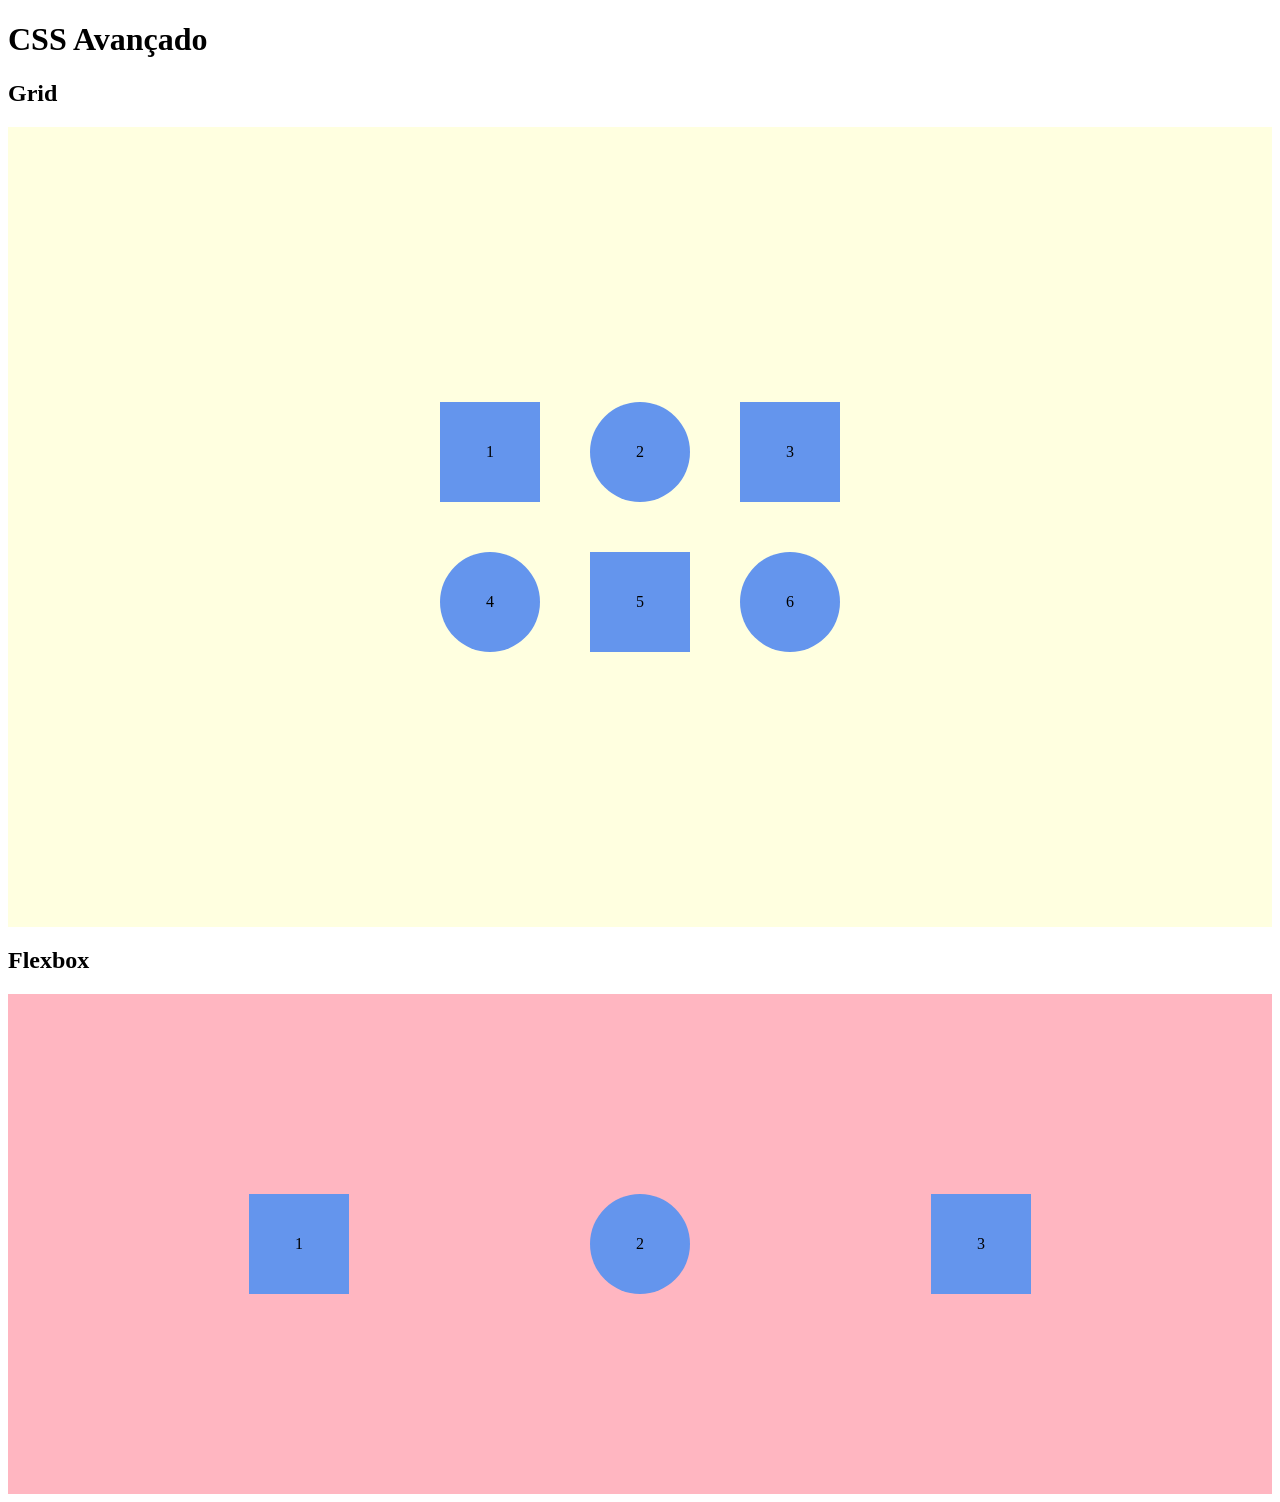
==== m12_CSS-Avancado/index.html @ 39a85029 "End "Mod12 - CSS Avançado"" ====
<!DOCTYPE html>
<html lang="en">
    <head>
        <meta charset="UTF-8" />
        <meta http-equiv="X-UA-Compatible" content="IE=edge" />
        <meta name="viewport" content="width=device-width, initial-scale=1.0" />
        <link rel="stylesheet" href="style.css" />
        <title>CSS Avançado</title>
    </head>
    <body>
        <h1>CSS Avançado</h1>
        <h2>Grid</h2>
        <div class="containerGrid">
            <div class="square">1</div>
            <div class="circle">2</div>
            <div class="square">3</div>
            <div class="circle">4</div>
            <div class="square">5</div>
            <div class="circle">6</div>
        </div>
        <h2>Flexbox</h2>
        <div class="container">
            <div class="square">1</div>
            <div class="circle">2</div>
            <div class="square">3</div>
        </div>
    </body>
</html>
---- m12_CSS-Avancado/style.css ----
:root {
    --size: 100px;
    --azul: cornflowerblue;
    --margin: 10px;
}

* {
    box-sizing: border-box;
}

.containerGrid {
    background-color: lightyellow;
    height: 800px;

    display: grid;
    grid-template-rows: auto auto;
    grid-template-columns: auto auto auto;
    gap: 50px;

    justify-items: center;
    align-items: center;

    justify-content: center;
    align-content: center;
}

.container {
    background-color: lightpink;
    height: 500px;

    display: flex;
    flex-wrap: wrap;

    justify-content: space-evenly;
    align-items: center;
}

div {
    /* display: inline-block; */

    text-align: center;
    line-height: var(--size);
}

div.square {
    width: var(--size);
    height: var(--size);
    background-color: var(--azul);
    /* margin: var(--margin); */

    /* transform: rotate(45deg); */
    /* transform: scale(0.25); */
    /* transform: skew(-15deg, -15deg); */
    /* transform: translate(-50%, -50%); */
}

div.circle {
    width: var(--size);
    height: var(--size);
    background-color: var(--azul);
    /* margin: var(--margin); */

    border-radius: 50%;
}
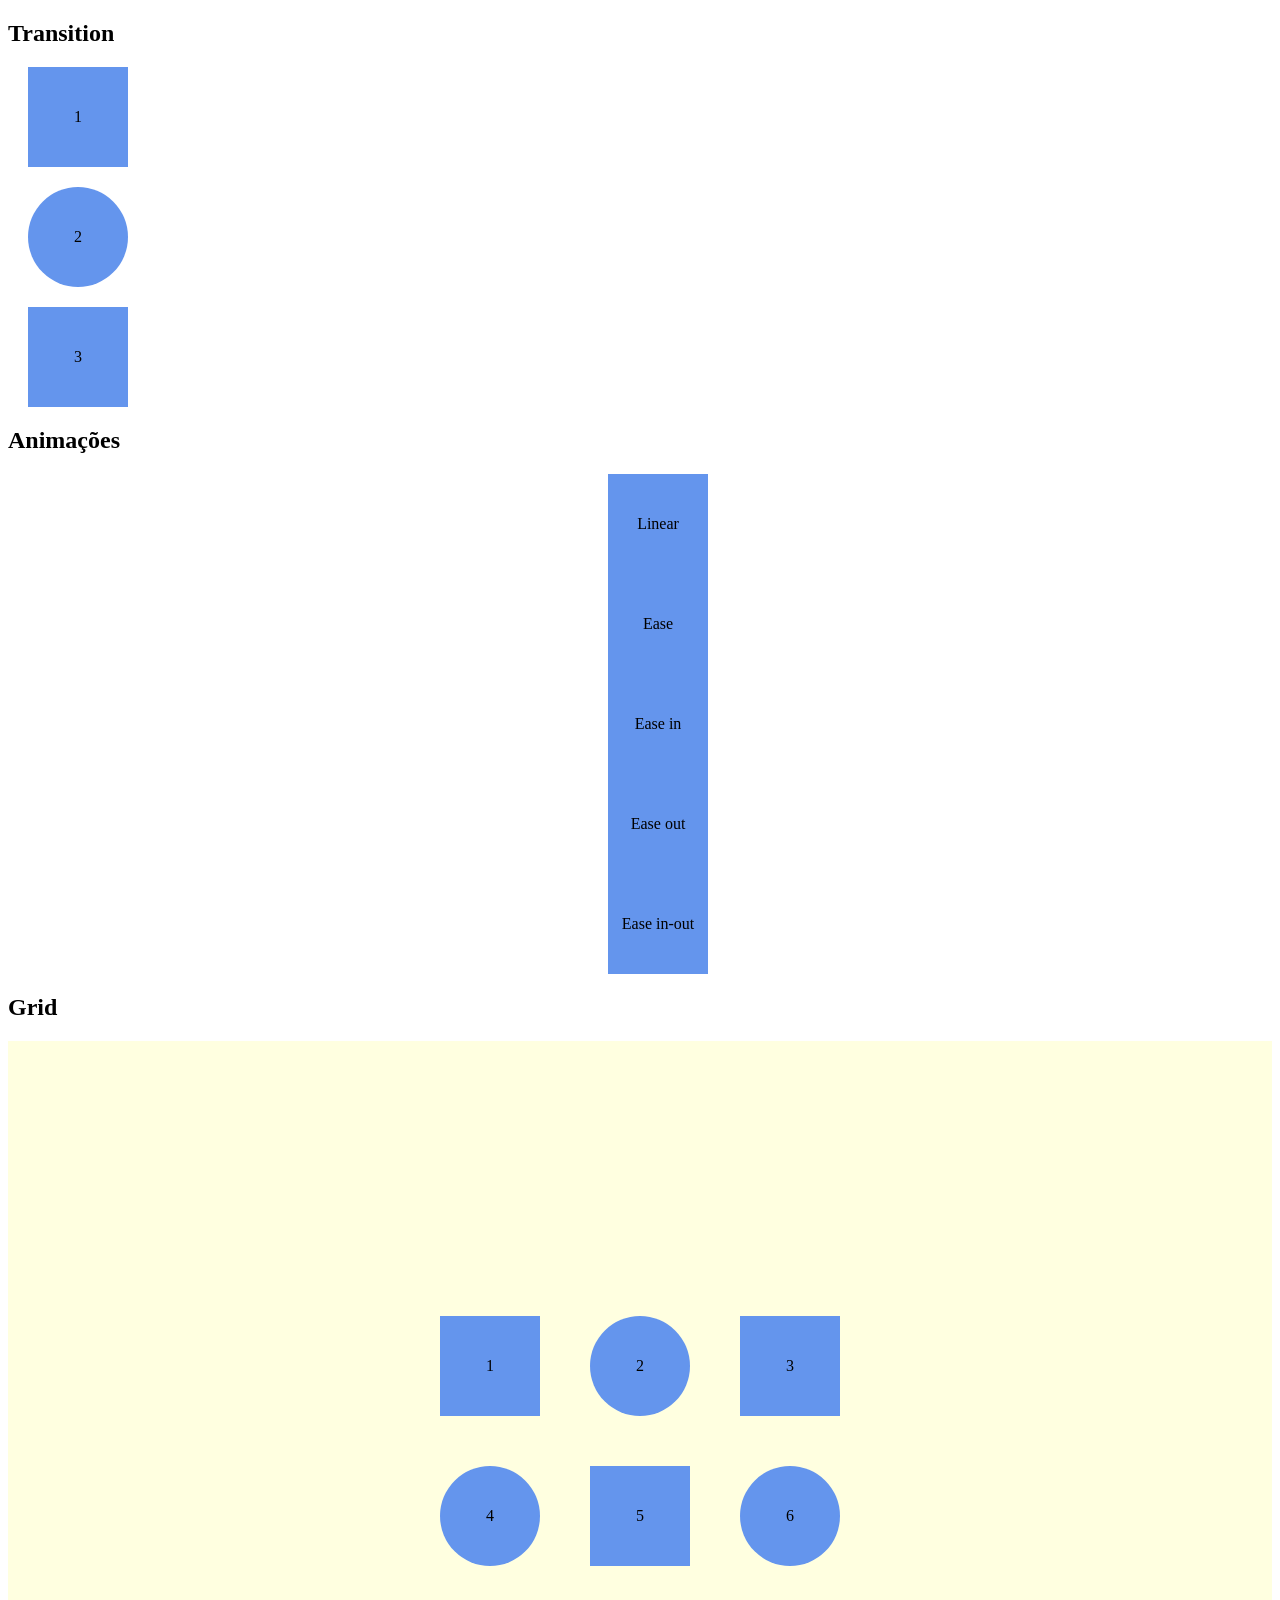
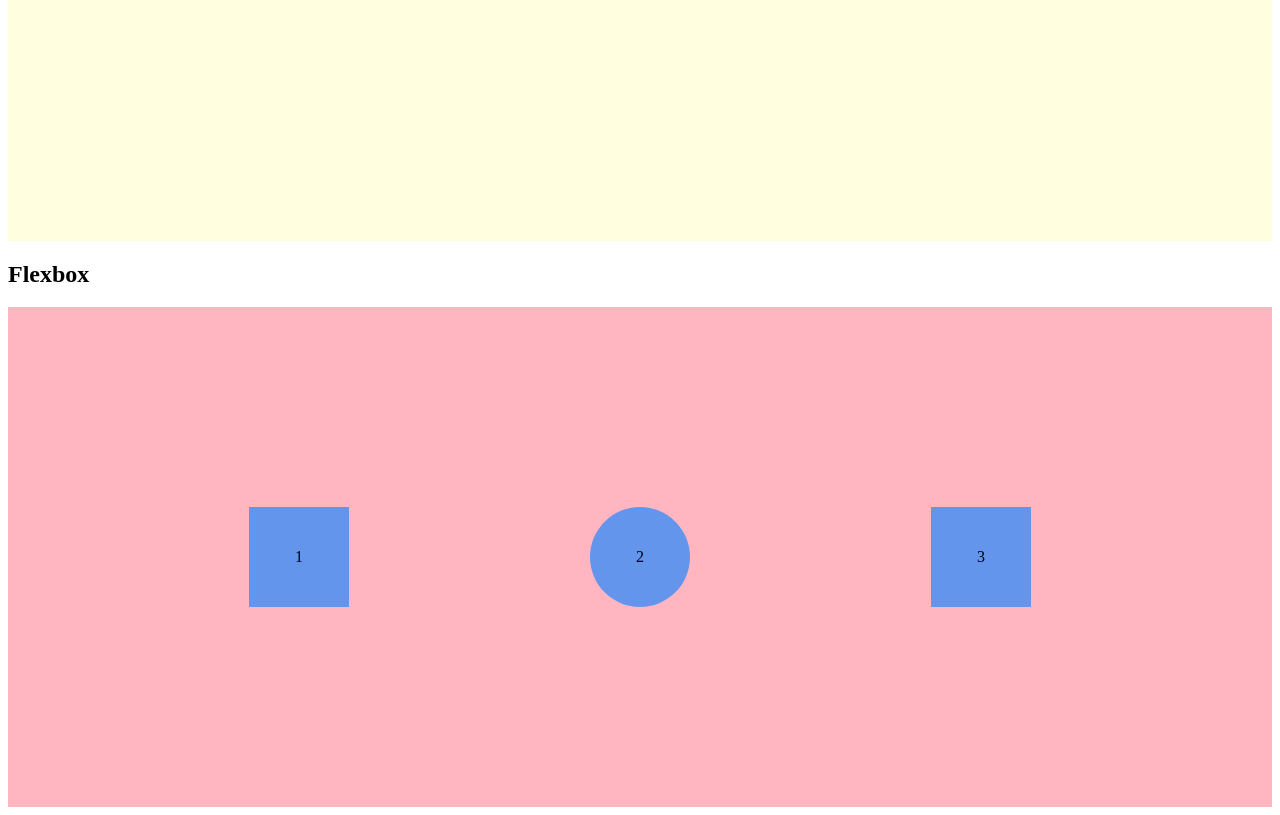
==== commit d0e075f8: "End "Mod13 - CSS Animações"" ====
--- a/m12_CSS-Avancado/index.html
+++ b/m12_CSS-Avancado/index.html
@@ -8,7 +8,24 @@
         <title>CSS Avançado</title>
     </head>
     <body>
-        <h1>CSS Avançado</h1>
+        <!-- <h1>CSS Avançado</h1> -->
+
+        <h2>Transition</h2>
+        <div class="transition">
+            <div class="square">1</div>
+            <div class="circle">2</div>
+            <div class="square slide">3</div>
+        </div>
+
+        <h2>Animações</h2>
+        <div class="animation">
+            <div class="square">Linear</div>
+            <div class="square">Ease</div>
+            <div class="square">Ease in</div>
+            <div class="square">Ease out</div>
+            <div class="square">Ease in-out</div>
+        </div>
+
         <h2>Grid</h2>
         <div class="containerGrid">
             <div class="square">1</div>
--- a/m12_CSS-Avancado/style.css
+++ b/m12_CSS-Avancado/style.css
@@ -7,6 +7,104 @@
 * {
     box-sizing: border-box;
 }
+
+.transition div {
+    margin: 20px;
+    transition-property: background-color color border-radius;
+    transition-duration: 500ms;
+    position: relative;
+    z-index: 0;
+}
+
+.transition .square:hover {
+    background-color: darkblue;
+    color: white;
+    border-radius: 50%;
+}
+
+.transition .circle:hover {
+    background-color: darkblue;
+    color: white;
+    border-radius: 0%;
+}
+
+.transition .square.slide:after {
+    content: "";
+    position: absolute;
+    z-index: -1;
+    transition: all 500ms ease-out;
+    width: 0%;
+    height: 100%;
+    top: 0;
+    left: 0;
+    background: darkblue;
+}
+
+.transition .square.slide:hover:after {
+    width: 100%;
+}
+
+.transition .square.slide:hover {
+    background-color: cornflowerblue;
+    color: white;
+    border-radius: 0%;
+}
+
+@keyframes changeColorAndWidth {
+    0% {
+        background-color: lightcyan;
+        color: black;
+    }
+    50% {
+        background-color: purple;
+        width: 200px;
+    }
+    100% {
+        background-color: darkblue;
+        color: white;
+    }
+}
+
+@keyframes move {
+    0% {
+        position: relative;
+        left: 0px;
+    }
+    50% {
+        position: relative;
+        left: 300px;
+    }
+    100% {
+        position: relative;
+        left: 600px;
+    }
+}
+
+.animation .square {
+    animation-name: move;
+    animation-duration: 3s;
+    animation-iteration-count: infinite;
+    animation-direction: alternate;
+    animation-fill-mode: both;
+}
+
+.animation .square:nth-child(1) {
+    animation-timing-function: linear;
+}
+.animation .square:nth-child(2) {
+    animation-timing-function: ease;
+}
+.animation .square:nth-child(3) {
+    animation-timing-function: ease-in;
+}
+.animation .square:nth-child(4) {
+    animation-timing-function: ease-out;
+}
+.animation .square:nth-child(5) {
+    animation-timing-function: ease-in-out;
+}
+
+/* animation-timing-function: ease; */
 
 .containerGrid {
     background-color: lightyellow;
